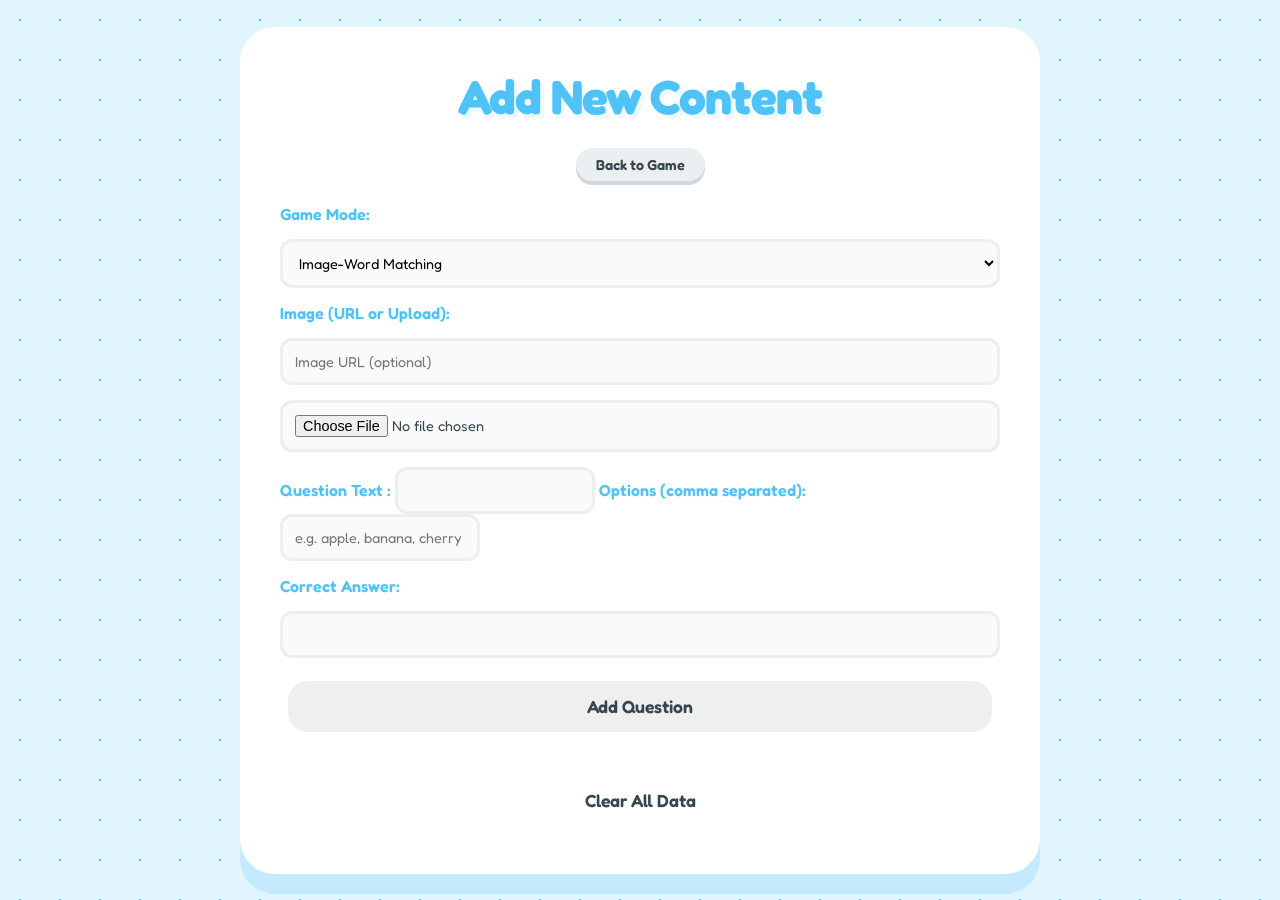
==== admin.html @ 3e1d964c "game done" ====
<!DOCTYPE html>
<html lang="en">
<head>
    <meta charset="UTF-8">
    <meta name="viewport" content="width=device-width, initial-scale=1.0">
    <title>Admin - Literacy Helper</title>
    <link rel="stylesheet" href="style.css">
    <link href="https://fonts.googleapis.com/css2?family=Fredoka:wght@400;500;600;700&display=swap" rel="stylesheet">
</head>
<body>
    <div id="game-container">
        <header>
            <h1>Add New Content</h1>
            <nav id="main-nav">
                <button onclick="window.location.href='index.html'">Back to Game</button>
            </nav>
        </header>

        <main>
            <form id="add-question-form" class="admin-form">
                <label for="mode">Game Mode:</label>
                <select id="mode" name="mode" required onchange="updateFormFields()">
                    <option value="image-match">Image-Word Matching</option>
                    <option value="complete-phrase">Complete the Phrase</option>
                    <option value="syllable-builder">Syllable Builder</option>
                    <option value="keyboard-typing">Keyboard Typing Helper</option>
                </select>

                <label for="image">Image (URL or Upload):</label>
                <input type="text" id="image-url" placeholder="Image URL (optional)">
                <input type="file" id="image-file" accept="image/*">

                <div id="dynamic-fields">
                    <!-- Fields will change based on mode -->
                </div>

                <label for="correct_answer">Correct Answer:</label>
                <input type="text" id="correct_answer" name="correct_answer" required>

                <button type="submit">Add Question</button>
                <button type="button" onclick="clearData()" style="background-color: var(--accent-color); margin-top: 20px;">Clear All Data</button>
            </form>
        </main>
    </div>

    <script>
        const modeSelect = document.getElementById('mode');
        const dynamicFields = document.getElementById('dynamic-fields');
        const form = document.getElementById('add-question-form');

        function updateFormFields() {
            const mode = modeSelect.value;
            dynamicFields.innerHTML = '';

            if (mode === 'image-match' || mode === 'complete-phrase') {
                dynamicFields.innerHTML = `
                    <label for="text">Question Text ${mode === 'complete-phrase' ? '(use ___ for blank)' : ''}:</label>
                    <input type="text" id="text" name="text" required>
                    <label for="options">Options (comma separated):</label>
                    <input type="text" id="options" name="options" placeholder="e.g. apple, banana, cherry" required>
                `;
            } else if (mode === 'syllable-builder') {
                dynamicFields.innerHTML = `
                    <label for="text">Target Word:</label>
                    <input type="text" id="text" name="text" required>
                    <label for="syllables">Syllables (comma separated, in correct order):</label>
                    <input type="text" id="syllables" name="syllables" placeholder="e.g. ba, na, na" required>
                `;
            } else if (mode === 'keyboard-typing') {
                dynamicFields.innerHTML = `
                    <label for="text">Target Word:</label>
                    <input type="text" id="text" name="text" required>
                `;
            }
        }

        async function fileToBase64(file) {
            return new Promise((resolve, reject) => {
                const reader = new FileReader();
                reader.onload = () => resolve(reader.result);
                reader.onerror = error => reject(error);
                reader.readAsDataURL(file);
            });
        }

        form.onsubmit = async (e) => {
            e.preventDefault();
            
            const mode = modeSelect.value;
            const correctAnswer = document.getElementById('correct_answer').value;
            let image = document.getElementById('image-url').value;
            const fileInput = document.getElementById('image-file');

            if (fileInput.files.length > 0) {
                image = await fileToBase64(fileInput.files[0]);
            }

            const newQuestion = {
                mode,
                image,
                correct_answer: correctAnswer
            };

            if (mode === 'image-match' || mode === 'complete-phrase') {
                newQuestion.text = document.getElementById('text').value;
                newQuestion.options = document.getElementById('options').value.split(',').map(s => s.trim());
            } else if (mode === 'syllable-builder') {
                newQuestion.text = document.getElementById('text').value;
                newQuestion.syllables = document.getElementById('syllables').value.split(',').map(s => s.trim());
            } else if (mode === 'keyboard-typing') {
                newQuestion.text = document.getElementById('text').value;
            }

            // Save to localStorage
            const storedQuestions = JSON.parse(localStorage.getItem('questions') || '[]');
            storedQuestions.push(newQuestion);
            localStorage.setItem('questions', JSON.stringify(storedQuestions));

            alert("Question added successfully!");
            form.reset();
            updateFormFields();
        };

        function clearData() {
            if (confirm("Are you sure you want to clear all data and reset to initial questions?")) {
                localStorage.removeItem('questions');
                alert("Data cleared. Refreshing...");
                window.location.reload();
            }
        }

        updateFormFields();
    </script>
</body>
</html>
---- style.css ----
:root {
  --blue: #4FC3F7;
  --green: #81C784;
  --yellow: #FFF176;
  --orange: #FFB74D;
  --pink: #F06292;
  --white: #FFFFFF;
  --text-dark: #37474F;
  --bg-color: #E1F5FE;
  
  --font-family: 'Fredoka', sans-serif;
  --radius-lg: 35px;
  --radius-md: 20px;
  --radius-pill: 100px;
  --shadow-main: 0 10px 0 rgba(0,0,0,0.05);
  --btn-shadow: 0 8px 0 rgba(0,0,0,0.1);
}

* {
  box-sizing: border-box;
}

body {
  font-family: var(--font-family);
  background-color: var(--bg-color);
  background-image: radial-gradient(var(--blue) 1px, transparent 1px);
  background-size: 40px 40px;
  color: var(--text-dark);
  margin: 0;
  padding: 0;
  display: flex;
  justify-content: center;
  align-items: center;
  height: 100vh;
  width: 100vw;
  overflow: hidden;
}

#game-container {
  background-color: var(--white);
  padding: 30px;
  border-radius: var(--radius-lg);
  box-shadow: 0 20px 0 rgba(79, 195, 247, 0.2);
  width: 90%;
  max-width: 800px;
  max-height: 95vh;
  text-align: center;
  position: relative;
  border: 10px solid var(--white);
  display: flex;
  flex-direction: column;
  overflow-y: auto;
}

h1 {
  font-size: 3em;
  margin: 0 0 15px 0;
  color: var(--blue);
  text-shadow: 4px 4px 0px rgba(79, 195, 247, 0.1);
  letter-spacing: -1px;
}

button {
  font-family: var(--font-family);
  font-size: 1.1em;
  font-weight: 600;
  padding: 15px 30px;
  margin: 8px;
  border: none;
  border-radius: var(--radius-md);
  cursor: pointer;
  transition: all 0.2s cubic-bezier(0.175, 0.885, 0.32, 1.275);
  position: relative;
  color: var(--text-dark);
}

button:hover {
  transform: translateY(-5px) scale(1.05);
}

button:active {
  transform: translateY(2px);
}

.mode-buttons button:nth-child(1) { background-color: var(--yellow); box-shadow: 0 6px 0 #FBC02D; }
.mode-buttons button:nth-child(2) { background-color: var(--green); box-shadow: 0 6px 0 #66BB6A; color: white; }
.mode-buttons button:nth-child(3) { background-color: var(--pink); box-shadow: 0 6px 0 #E91E63; color: white; }
.mode-buttons button:nth-child(4) { background-color: var(--blue); box-shadow: 0 6px 0 #03A9F4; color: white; }

#main-nav { margin-bottom: 15px; }
#main-nav button { padding: 8px 20px; font-size: 0.9em; background-color: #ECEFF1; box-shadow: 0 4px 0 #CFD8DC; }

#game-image {
  max-width: 250px;
  max-height: 180px;
  width: auto;
  height: auto;
  border-radius: var(--radius-md);
  margin: 0 auto 15px auto;
  border: 8px solid #F5F5F5;
  background-color: white;
  box-shadow: 0 8px 0 rgba(0,0,0,0.05);
}

#question-text {
  font-size: 1.8em;
  font-weight: 700;
  margin-bottom: 20px;
  color: var(--text-dark);
}

.option-btn { background-color: #F8F9FA; box-shadow: 0 6px 0 #E9ECEF; min-width: 130px; }
.correct { background-color: var(--green) !important; color: white !important; box-shadow: 0 6px 0 #388E3C !important; }
.wrong { background-color: var(--pink) !important; color: white !important; box-shadow: 0 6px 0 #C2185B !important; }

.status-bar {
  display: flex;
  justify-content: space-between;
  align-items: center;
  margin-bottom: 20px;
  padding: 8px 20px;
  background-color: #F1F8E9;
  border-radius: var(--radius-pill);
}

#score { font-size: 1.5em; font-weight: 700; color: var(--green); }
#tts-btn { background-color: var(--orange); color: white; box-shadow: 0 5px 0 #F57C00; font-size: 1em; }

#keyboard {
  background-color: #FAFAFA;
  padding: 15px;
  border-radius: var(--radius-lg);
  display: flex;
  flex-direction: column;
  gap: 8px;
  margin-top: 15px;
  box-shadow: inset 0 5px 15px rgba(0,0,0,0.05);
}
.keyboard-row { display: flex; justify-content: center; gap: 6px; }
.key { width: 45px; height: 55px; font-size: 1.2em; border-radius: 10px; background-color: white; box-shadow: 0 5px 0 #EEEEEE; display: flex; justify-content: center; align-items: center; padding: 0; }
.key.highlight { background-color: var(--yellow); box-shadow: 0 5px 0 #FBC02D; }

#current-build { font-size: 2em; margin-bottom: 20px; padding: 15px; background-color: #FFFDE7; border-radius: var(--radius-md); border: 4px dashed var(--orange); color: var(--pink); min-height: 60px; }
.syllable-btn { background-color: white; box-shadow: 0 6px 0 #F5F5F5; color: var(--blue); }

.controls { margin-top: 20px; display: flex; justify-content: center; gap: 15px; }
#retry-btn { background-color: #E0E0E0; box-shadow: 0 6px 0 #BDBDBD; }
#next-btn { background-color: var(--blue); color: white; box-shadow: 0 6px 0 #0288D1; font-size: 1.3em; }

.admin-form { text-align: left; display: flex; flex-direction: column; gap: 15px; }
.admin-form label { font-weight: 600; color: var(--blue); font-size: 1em; }
.admin-form input, .admin-form select { font-family: var(--font-family); padding: 12px; border: 3px solid #ECEFF1; border-radius: 12px; font-size: 0.9em; background-color: #FAFAFA; }
.admin-form input:focus { outline: none; border-color: var(--blue); }

#feedback { font-size: 1.8em; font-weight: 700; margin: 15px 0; padding: 10px; border-radius: var(--radius-md); animation: pop 0.4s cubic-bezier(0.175, 0.885, 0.32, 1.275); }
@keyframes pop { 0% { transform: scale(0.5); opacity: 0; } 100% { transform: scale(1); opacity: 1; } }

#typing-display { font-size: 2.5em; font-weight: 700; color: var(--pink); letter-spacing: 6px; margin-bottom: 15px; min-height: 1.1em; }

.screen { transition: opacity 0.5s; }
.hidden { display: none !important; }

/* Scrollbar styling */
#game-container::-webkit-scrollbar { width: 8px; }
#game-container::-webkit-scrollbar-track { background: #f1f1f1; border-radius: 10px; }
#game-container::-webkit-scrollbar-thumb { background: var(--blue); border-radius: 10px; }
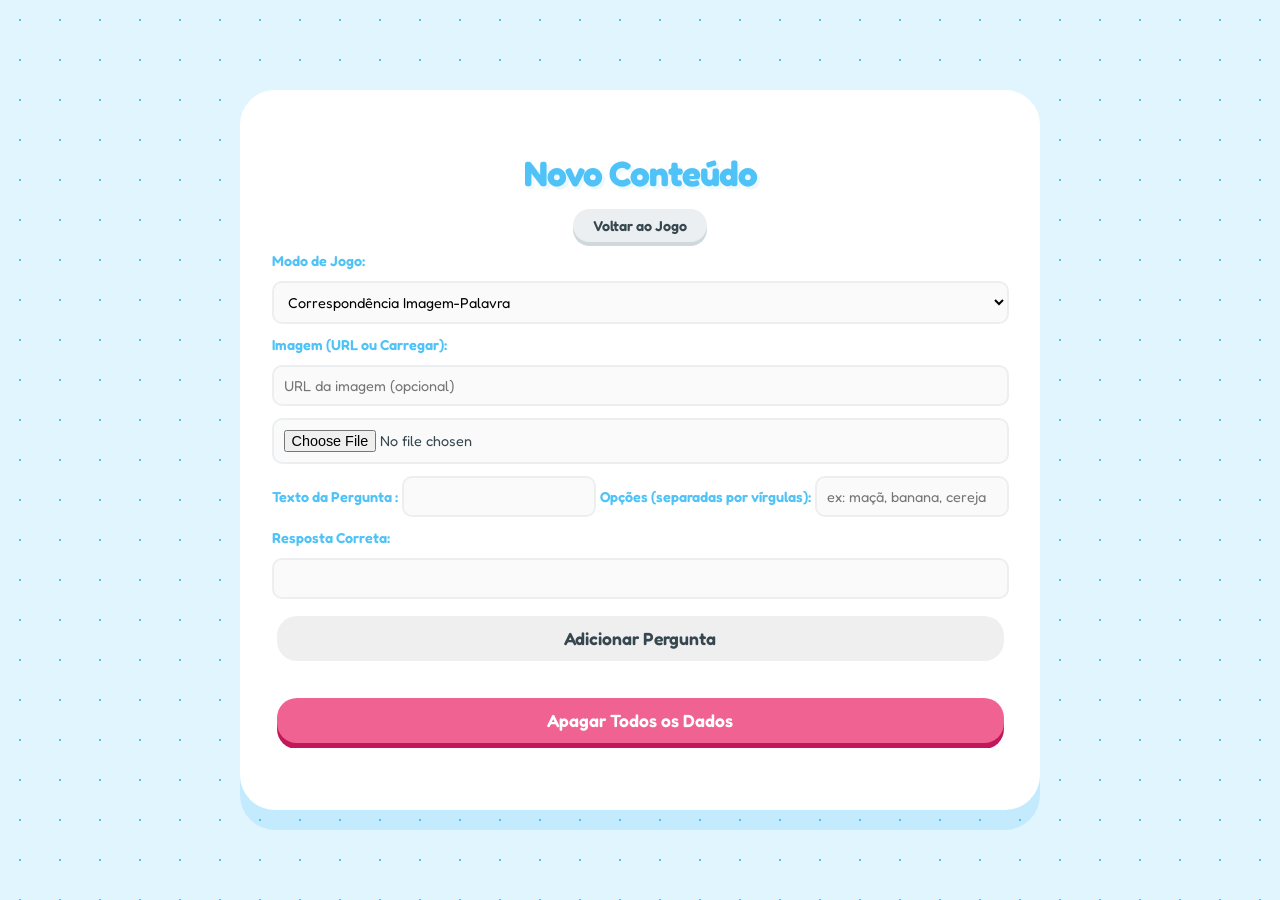
==== commit 69627a5e: "translated to pt_PT" ====
--- a/admin.html
+++ b/admin.html
@@ -1,44 +1,44 @@
 <!DOCTYPE html>
-<html lang="en">
+<html lang="pt-PT">
 <head>
     <meta charset="UTF-8">
     <meta name="viewport" content="width=device-width, initial-scale=1.0">
-    <title>Admin - Literacy Helper</title>
+    <title>Admin - Ajudante de Alfabetização</title>
     <link rel="stylesheet" href="style.css">
     <link href="https://fonts.googleapis.com/css2?family=Fredoka:wght@400;500;600;700&display=swap" rel="stylesheet">
 </head>
 <body>
     <div id="game-container">
         <header>
-            <h1>Add New Content</h1>
+            <h1>Novo Conteúdo</h1>
             <nav id="main-nav">
-                <button onclick="window.location.href='index.html'">Back to Game</button>
+                <button onclick="window.location.href='index.html'">Voltar ao Jogo</button>
             </nav>
         </header>
 
         <main>
             <form id="add-question-form" class="admin-form">
-                <label for="mode">Game Mode:</label>
+                <label for="mode">Modo de Jogo:</label>
                 <select id="mode" name="mode" required onchange="updateFormFields()">
-                    <option value="image-match">Image-Word Matching</option>
-                    <option value="complete-phrase">Complete the Phrase</option>
-                    <option value="syllable-builder">Syllable Builder</option>
-                    <option value="keyboard-typing">Keyboard Typing Helper</option>
+                    <option value="image-match">Correspondência Imagem-Palavra</option>
+                    <option value="complete-phrase">Completar a Frase</option>
+                    <option value="syllable-builder">Construtor de Sílabas</option>
+                    <option value="keyboard-typing">Ajudante de Escrita</option>
                 </select>
 
-                <label for="image">Image (URL or Upload):</label>
-                <input type="text" id="image-url" placeholder="Image URL (optional)">
+                <label for="image">Imagem (URL ou Carregar):</label>
+                <input type="text" id="image-url" placeholder="URL da imagem (opcional)">
                 <input type="file" id="image-file" accept="image/*">
 
                 <div id="dynamic-fields">
                     <!-- Fields will change based on mode -->
                 </div>
 
-                <label for="correct_answer">Correct Answer:</label>
+                <label for="correct_answer">Resposta Correta:</label>
                 <input type="text" id="correct_answer" name="correct_answer" required>
 
-                <button type="submit">Add Question</button>
-                <button type="button" onclick="clearData()" style="background-color: var(--accent-color); margin-top: 20px;">Clear All Data</button>
+                <button type="submit">Adicionar Pergunta</button>
+                <button type="button" onclick="clearData()" style="background-color: var(--pink); color: white; margin-top: 20px; box-shadow: 0 6px 0 #C2185B;">Apagar Todos os Dados</button>
             </form>
         </main>
     </div>
@@ -54,21 +54,21 @@
 
             if (mode === 'image-match' || mode === 'complete-phrase') {
                 dynamicFields.innerHTML = `
-                    <label for="text">Question Text ${mode === 'complete-phrase' ? '(use ___ for blank)' : ''}:</label>
+                    <label for="text">Texto da Pergunta ${mode === 'complete-phrase' ? '(usa ___ para o espaço em branco)' : ''}:</label>
                     <input type="text" id="text" name="text" required>
-                    <label for="options">Options (comma separated):</label>
-                    <input type="text" id="options" name="options" placeholder="e.g. apple, banana, cherry" required>
+                    <label for="options">Opções (separadas por vírgulas):</label>
+                    <input type="text" id="options" name="options" placeholder="ex: maçã, banana, cereja" required>
                 `;
             } else if (mode === 'syllable-builder') {
                 dynamicFields.innerHTML = `
-                    <label for="text">Target Word:</label>
+                    <label for="text">Palavra-alvo:</label>
                     <input type="text" id="text" name="text" required>
-                    <label for="syllables">Syllables (comma separated, in correct order):</label>
-                    <input type="text" id="syllables" name="syllables" placeholder="e.g. ba, na, na" required>
+                    <label for="syllables">Sílabas (separadas por vírgulas, na ordem correta):</label>
+                    <input type="text" id="syllables" name="syllables" placeholder="ex: ba, na, na" required>
                 `;
             } else if (mode === 'keyboard-typing') {
                 dynamicFields.innerHTML = `
-                    <label for="text">Target Word:</label>
+                    <label for="text">Palavra-alvo:</label>
                     <input type="text" id="text" name="text" required>
                 `;
             }
@@ -111,20 +111,19 @@
                 newQuestion.text = document.getElementById('text').value;
             }
 
-            // Save to localStorage
             const storedQuestions = JSON.parse(localStorage.getItem('questions') || '[]');
             storedQuestions.push(newQuestion);
             localStorage.setItem('questions', JSON.stringify(storedQuestions));
 
-            alert("Question added successfully!");
+            alert("Pergunta adicionada com sucesso!");
             form.reset();
             updateFormFields();
         };
 
         function clearData() {
-            if (confirm("Are you sure you want to clear all data and reset to initial questions?")) {
+            if (confirm("Tens a certeza que queres apagar todos os dados e repor as perguntas iniciais?")) {
                 localStorage.removeItem('questions');
-                alert("Data cleared. Refreshing...");
+                alert("Dados apagados. A recarregar...");
                 window.location.reload();
             }
         }
--- a/style.css
+++ b/style.css
@@ -38,25 +38,37 @@
 
 #game-container {
   background-color: var(--white);
-  padding: 30px;
+  padding: 20px;
   border-radius: var(--radius-lg);
   box-shadow: 0 20px 0 rgba(79, 195, 247, 0.2);
-  width: 90%;
+  width: 95%;
   max-width: 800px;
-  max-height: 95vh;
+  min-height: 80vh;
+  max-height: 98vh;
   text-align: center;
   position: relative;
-  border: 10px solid var(--white);
+  border: 8px solid var(--white);
   display: flex;
   flex-direction: column;
+  justify-content: center;
+  align-items: center;
   overflow-y: auto;
 }
 
+.screen {
+  width: 100%;
+  flex-grow: 1;
+  display: flex;
+  flex-direction: column;
+  justify-content: space-between;
+  align-items: center;
+}
+
 h1 {
-  font-size: 3em;
-  margin: 0 0 15px 0;
+  font-size: 2.2em;
+  margin: 0 0 10px 0;
   color: var(--blue);
-  text-shadow: 4px 4px 0px rgba(79, 195, 247, 0.1);
+  text-shadow: 3px 3px 0px rgba(79, 195, 247, 0.1);
   letter-spacing: -1px;
 }
 
@@ -64,8 +76,8 @@
   font-family: var(--font-family);
   font-size: 1.1em;
   font-weight: 600;
-  padding: 15px 30px;
-  margin: 8px;
+  padding: 12px 25px;
+  margin: 5px;
   border: none;
   border-radius: var(--radius-md);
   cursor: pointer;
@@ -74,93 +86,105 @@
   color: var(--text-dark);
 }
 
-button:hover {
-  transform: translateY(-5px) scale(1.05);
-}
-
-button:active {
-  transform: translateY(2px);
-}
+button:hover { transform: translateY(-3px) scale(1.02); }
+button:active { transform: translateY(1px); }
 
 .mode-buttons button:nth-child(1) { background-color: var(--yellow); box-shadow: 0 6px 0 #FBC02D; }
 .mode-buttons button:nth-child(2) { background-color: var(--green); box-shadow: 0 6px 0 #66BB6A; color: white; }
 .mode-buttons button:nth-child(3) { background-color: var(--pink); box-shadow: 0 6px 0 #E91E63; color: white; }
 .mode-buttons button:nth-child(4) { background-color: var(--blue); box-shadow: 0 6px 0 #03A9F4; color: white; }
 
-#main-nav { margin-bottom: 15px; }
+#main-nav { margin-bottom: 5px; }
 #main-nav button { padding: 8px 20px; font-size: 0.9em; background-color: #ECEFF1; box-shadow: 0 4px 0 #CFD8DC; }
 
+#question-area {
+  flex-grow: 1;
+  display: flex;
+  flex-direction: column;
+  justify-content: center;
+  align-items: center;
+  width: 100%;
+}
+
 #game-image {
-  max-width: 250px;
-  max-height: 180px;
+  max-width: 200px;
+  max-height: 150px;
   width: auto;
   height: auto;
+  object-fit: contain;
   border-radius: var(--radius-md);
-  margin: 0 auto 15px auto;
-  border: 8px solid #F5F5F5;
+  margin-bottom: 10px;
+  border: 6px solid #F5F5F5;
   background-color: white;
-  box-shadow: 0 8px 0 rgba(0,0,0,0.05);
+  box-shadow: 0 6px 0 rgba(0,0,0,0.05);
+  flex-shrink: 1;
 }
 
 #question-text {
-  font-size: 1.8em;
+  font-size: 1.6em;
   font-weight: 700;
-  margin-bottom: 20px;
+  margin-bottom: 10px;
   color: var(--text-dark);
 }
 
-.option-btn { background-color: #F8F9FA; box-shadow: 0 6px 0 #E9ECEF; min-width: 130px; }
+.option-btn { background-color: #F8F9FA; box-shadow: 0 6px 0 #E9ECEF; min-width: 120px; }
 .correct { background-color: var(--green) !important; color: white !important; box-shadow: 0 6px 0 #388E3C !important; }
 .wrong { background-color: var(--pink) !important; color: white !important; box-shadow: 0 6px 0 #C2185B !important; }
 
 .status-bar {
+  width: 100%;
   display: flex;
   justify-content: space-between;
   align-items: center;
-  margin-bottom: 20px;
+  margin-bottom: 10px;
   padding: 8px 20px;
   background-color: #F1F8E9;
   border-radius: var(--radius-pill);
 }
 
-#score { font-size: 1.5em; font-weight: 700; color: var(--green); }
-#tts-btn { background-color: var(--orange); color: white; box-shadow: 0 5px 0 #F57C00; font-size: 1em; }
+#score { font-size: 1.4em; font-weight: 700; color: var(--green); }
+#tts-btn { background-color: var(--orange); color: white; box-shadow: 0 4px 0 #F57C00; font-size: 0.9em; }
 
 #keyboard {
   background-color: #FAFAFA;
-  padding: 15px;
-  border-radius: var(--radius-lg);
+  padding: 10px;
+  border-radius: var(--radius-md);
   display: flex;
   flex-direction: column;
-  gap: 8px;
-  margin-top: 15px;
+  gap: 5px;
+  width: 100%;
   box-shadow: inset 0 5px 15px rgba(0,0,0,0.05);
 }
-.keyboard-row { display: flex; justify-content: center; gap: 6px; }
-.key { width: 45px; height: 55px; font-size: 1.2em; border-radius: 10px; background-color: white; box-shadow: 0 5px 0 #EEEEEE; display: flex; justify-content: center; align-items: center; padding: 0; }
-.key.highlight { background-color: var(--yellow); box-shadow: 0 5px 0 #FBC02D; }
+.keyboard-row { display: flex; justify-content: center; gap: 5px; }
+.key { width: 40px; height: 45px; font-size: 1.1em; border-radius: 8px; background-color: white; box-shadow: 0 4px 0 #EEEEEE; display: flex; justify-content: center; align-items: center; padding: 0; }
+.key.highlight { background-color: var(--yellow); box-shadow: 0 4px 0 #FBC02D; }
 
-#current-build { font-size: 2em; margin-bottom: 20px; padding: 15px; background-color: #FFFDE7; border-radius: var(--radius-md); border: 4px dashed var(--orange); color: var(--pink); min-height: 60px; }
+#current-build { font-size: 1.8em; margin-bottom: 15px; padding: 10px; background-color: #FFFDE7; border-radius: var(--radius-md); border: 3px dashed var(--orange); color: var(--pink); min-height: 50px; }
 .syllable-btn { background-color: white; box-shadow: 0 6px 0 #F5F5F5; color: var(--blue); }
 
-.controls { margin-top: 20px; display: flex; justify-content: center; gap: 15px; }
-#retry-btn { background-color: #E0E0E0; box-shadow: 0 6px 0 #BDBDBD; }
+.controls { width: 100%; margin-top: 10px; display: flex; justify-content: center; gap: 15px; padding-bottom: 5px; }
+#retry-btn { background-color: #E0E0E0; box-shadow: 0 5px 0 #BDBDBD; }
 #next-btn { background-color: var(--blue); color: white; box-shadow: 0 6px 0 #0288D1; font-size: 1.3em; }
 
-.admin-form { text-align: left; display: flex; flex-direction: column; gap: 15px; }
-.admin-form label { font-weight: 600; color: var(--blue); font-size: 1em; }
-.admin-form input, .admin-form select { font-family: var(--font-family); padding: 12px; border: 3px solid #ECEFF1; border-radius: 12px; font-size: 0.9em; background-color: #FAFAFA; }
-.admin-form input:focus { outline: none; border-color: var(--blue); }
+.admin-form { text-align: left; display: flex; flex-direction: column; gap: 12px; overflow-y: auto; width: 100%; }
+.admin-form label { font-weight: 600; color: var(--blue); font-size: 0.9em; }
+.admin-form input, .admin-form select { font-family: var(--font-family); padding: 10px; border: 2px solid #ECEFF1; border-radius: 10px; font-size: 0.9em; background-color: #FAFAFA; }
 
-#feedback { font-size: 1.8em; font-weight: 700; margin: 15px 0; padding: 10px; border-radius: var(--radius-md); animation: pop 0.4s cubic-bezier(0.175, 0.885, 0.32, 1.275); }
+#feedback { font-size: 1.6em; font-weight: 700; margin: 10px 0; padding: 8px; border-radius: var(--radius-md); animation: pop 0.4s cubic-bezier(0.175, 0.885, 0.32, 1.275); }
 @keyframes pop { 0% { transform: scale(0.5); opacity: 0; } 100% { transform: scale(1); opacity: 1; } }
 
-#typing-display { font-size: 2.5em; font-weight: 700; color: var(--pink); letter-spacing: 6px; margin-bottom: 15px; min-height: 1.1em; }
+#typing-display { font-size: 2em; font-weight: 700; color: var(--pink); letter-spacing: 6px; margin-bottom: 5px; min-height: 1.1em; }
 
-.screen { transition: opacity 0.5s; }
+.menu-content { flex-grow: 1; display: flex; flex-direction: column; justify-content: center; align-items: center; }
+.menu-content p { font-size: 1.6em; font-weight: 600; margin-bottom: 25px; color: var(--text-dark); }
+
+#start-game-btn { background-color: var(--pink); color: white; box-shadow: 0 10px 0 #C2185B; font-size: 2em !important; animation: pulse 2s infinite; }
+#start-game-btn:hover { background-color: #F48FB1; box-shadow: 0 12px 0 #C2185B; }
+@keyframes pulse { 0% { transform: scale(1); } 50% { transform: scale(1.05); } 100% { transform: scale(1); } }
+
 .hidden { display: none !important; }
 
 /* Scrollbar styling */
-#game-container::-webkit-scrollbar { width: 8px; }
+#game-container::-webkit-scrollbar { width: 6px; }
 #game-container::-webkit-scrollbar-track { background: #f1f1f1; border-radius: 10px; }
 #game-container::-webkit-scrollbar-thumb { background: var(--blue); border-radius: 10px; }
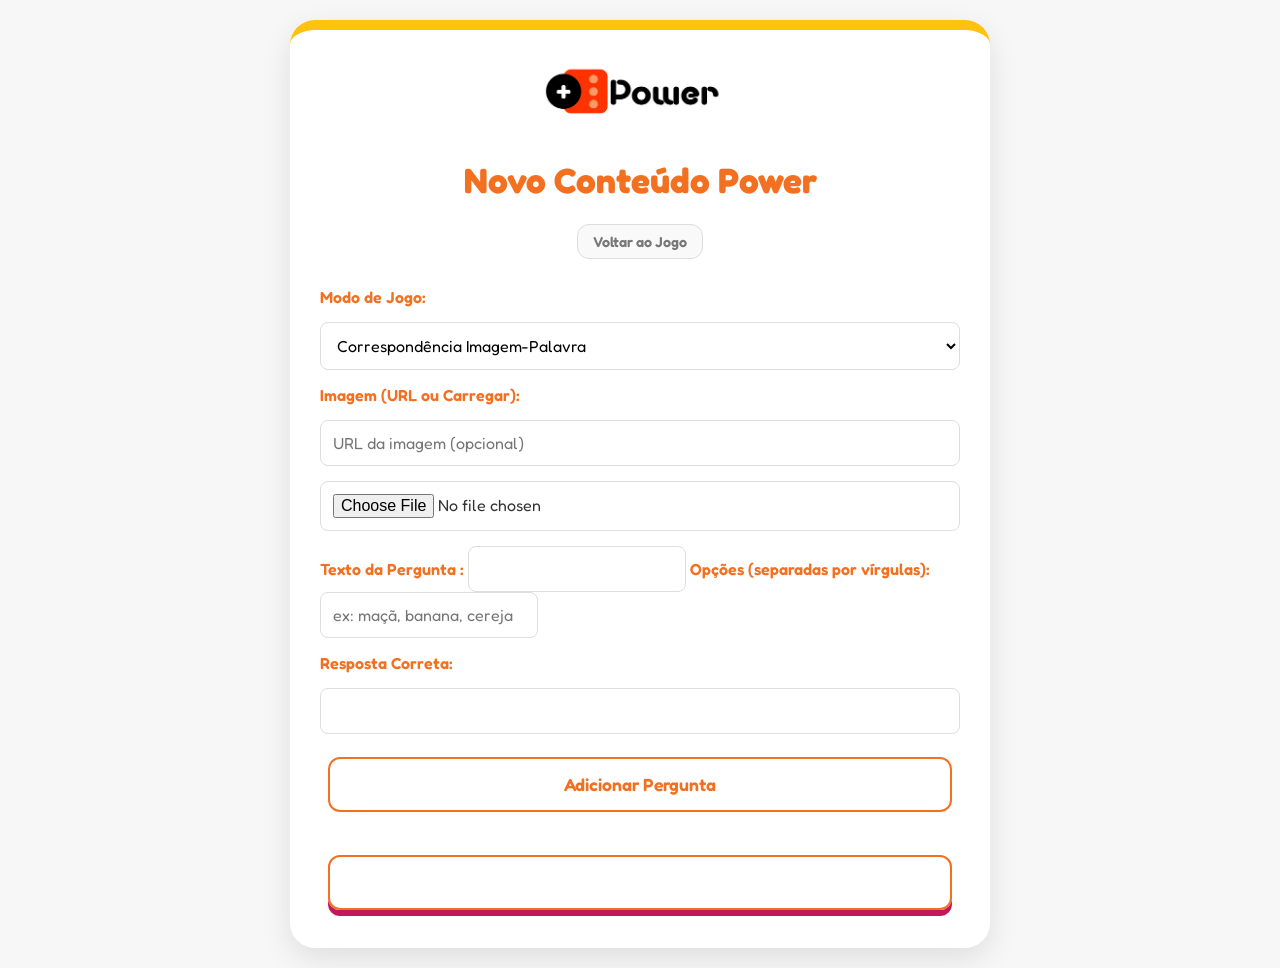
==== commit 08f1db28: "updated style" ====
--- a/admin.html
+++ b/admin.html
@@ -9,8 +9,11 @@
 </head>
 <body>
     <div id="game-container">
+        <div class="logo-container">
+            <img src="power_logo.avif" alt="Mais Power">
+        </div>
         <header>
-            <h1>Novo Conteúdo</h1>
+            <h1>Novo Conteúdo Power</h1>
             <nav id="main-nav">
                 <button onclick="window.location.href='index.html'">Voltar ao Jogo</button>
             </nav>
--- a/style.css
+++ b/style.css
@@ -1,19 +1,16 @@
 :root {
-  --blue: #4FC3F7;
-  --green: #81C784;
-  --yellow: #FFF176;
-  --orange: #FFB74D;
-  --pink: #F06292;
-  --white: #FFFFFF;
-  --text-dark: #37474F;
-  --bg-color: #E1F5FE;
+  --laranja: #F37021;
+  --amarelo: #FFC20E;
+  --cinza: #333333;
+  --branco: #FFFFFF;
+  --fundo: #f7f7f7;
   
   --font-family: 'Fredoka', sans-serif;
-  --radius-lg: 35px;
-  --radius-md: 20px;
-  --radius-pill: 100px;
-  --shadow-main: 0 10px 0 rgba(0,0,0,0.05);
-  --btn-shadow: 0 8px 0 rgba(0,0,0,0.1);
+  --radius-lg: 25px;
+  --radius-md: 12px;
+  --radius-pill: 50px;
+  --shadow-main: 0 10px 30px rgba(0,0,0,0.1);
+  --btn-shadow: 0 4px 0 rgba(0,0,0,0.1);
 }
 
 * {
@@ -22,37 +19,46 @@
 
 body {
   font-family: var(--font-family);
-  background-color: var(--bg-color);
-  background-image: radial-gradient(var(--blue) 1px, transparent 1px);
-  background-size: 40px 40px;
-  color: var(--text-dark);
+  background-color: var(--fundo);
+  color: var(--cinza);
   margin: 0;
   padding: 0;
   display: flex;
   justify-content: center;
   align-items: center;
-  height: 100vh;
+  min-height: 100vh;
   width: 100vw;
-  overflow: hidden;
+  overflow-x: hidden;
 }
 
 #game-container {
-  background-color: var(--white);
-  padding: 20px;
+  background-color: var(--branco);
+  padding: 30px;
   border-radius: var(--radius-lg);
-  box-shadow: 0 20px 0 rgba(79, 195, 247, 0.2);
+  box-shadow: var(--shadow-main);
   width: 95%;
-  max-width: 800px;
-  min-height: 80vh;
-  max-height: 98vh;
+  max-width: 700px;
+  min-height: 70vh;
   text-align: center;
   position: relative;
-  border: 8px solid var(--white);
-  display: flex;
-  flex-direction: column;
-  justify-content: center;
-  align-items: center;
-  overflow-y: auto;
+  border-top: 10px solid var(--amarelo);
+  display: flex;
+  flex-direction: column;
+  justify-content: flex-start;
+  align-items: center;
+  margin: 20px;
+}
+
+.logo-container {
+  width: 200px;
+  margin-bottom: 20px;
+  flex-shrink: 0;
+}
+
+.logo-container img {
+  width: 100%;
+  height: auto;
+  object-fit: contain;
 }
 
 .screen {
@@ -60,131 +66,197 @@
   flex-grow: 1;
   display: flex;
   flex-direction: column;
-  justify-content: space-between;
+  justify-content: flex-start;
   align-items: center;
 }
 
 h1 {
   font-size: 2.2em;
-  margin: 0 0 10px 0;
-  color: var(--blue);
-  text-shadow: 3px 3px 0px rgba(79, 195, 247, 0.1);
-  letter-spacing: -1px;
+  margin: 0 0 15px 0;
+  color: var(--laranja);
+  font-weight: 700;
 }
 
 button {
   font-family: var(--font-family);
   font-size: 1.1em;
   font-weight: 600;
-  padding: 12px 25px;
-  margin: 5px;
-  border: none;
+  padding: 15px 25px;
+  margin: 8px;
+  border: 2px solid var(--laranja);
   border-radius: var(--radius-md);
   cursor: pointer;
-  transition: all 0.2s cubic-bezier(0.175, 0.885, 0.32, 1.275);
-  position: relative;
-  color: var(--text-dark);
-}
-
-button:hover { transform: translateY(-3px) scale(1.02); }
-button:active { transform: translateY(1px); }
-
-.mode-buttons button:nth-child(1) { background-color: var(--yellow); box-shadow: 0 6px 0 #FBC02D; }
-.mode-buttons button:nth-child(2) { background-color: var(--green); box-shadow: 0 6px 0 #66BB6A; color: white; }
-.mode-buttons button:nth-child(3) { background-color: var(--pink); box-shadow: 0 6px 0 #E91E63; color: white; }
-.mode-buttons button:nth-child(4) { background-color: var(--blue); box-shadow: 0 6px 0 #03A9F4; color: white; }
-
-#main-nav { margin-bottom: 5px; }
-#main-nav button { padding: 8px 20px; font-size: 0.9em; background-color: #ECEFF1; box-shadow: 0 4px 0 #CFD8DC; }
+  transition: all 0.2s ease;
+  background-color: var(--branco);
+  color: var(--laranja);
+}
+
+button:hover:not(:disabled) {
+  background-color: var(--laranja);
+  color: var(--branco);
+}
+
+button:active { transform: translateY(2px); }
+
+#main-nav { margin-bottom: 20px; width: 100%; display: flex; justify-content: center; gap: 10px; }
+#main-nav button { 
+  padding: 8px 15px; 
+  font-size: 0.9em; 
+  border: 1px solid #ddd; 
+  color: #777; 
+  background-color: #f9f9f9; 
+}
+#main-nav button:hover { background-color: #eee; color: var(--cinza); border-color: #ccc; }
 
 #question-area {
   flex-grow: 1;
   display: flex;
   flex-direction: column;
-  justify-content: center;
+  justify-content: flex-start;
   align-items: center;
   width: 100%;
 }
 
 #game-image {
-  max-width: 200px;
-  max-height: 150px;
-  width: auto;
-  height: auto;
-  object-fit: contain;
+  width: 100%;
+  max-width: 400px;
+  height: 250px;
+  object-fit: cover;
   border-radius: var(--radius-md);
-  margin-bottom: 10px;
-  border: 6px solid #F5F5F5;
-  background-color: white;
-  box-shadow: 0 6px 0 rgba(0,0,0,0.05);
-  flex-shrink: 1;
+  margin-bottom: 20px;
+  border: 1px solid #ddd;
+  background-color: #eee;
 }
 
 #question-text {
   font-size: 1.6em;
   font-weight: 700;
-  margin-bottom: 10px;
-  color: var(--text-dark);
-}
-
-.option-btn { background-color: #F8F9FA; box-shadow: 0 6px 0 #E9ECEF; min-width: 120px; }
-.correct { background-color: var(--green) !important; color: white !important; box-shadow: 0 6px 0 #388E3C !important; }
-.wrong { background-color: var(--pink) !important; color: white !important; box-shadow: 0 6px 0 #C2185B !important; }
+  margin-bottom: 25px;
+  color: var(--cinza);
+}
+
+.option-btn { width: 100%; max-width: 400px; margin: 5px auto; }
+.correct { background-color: #27ae60 !important; color: white !important; border-color: #27ae60 !important; }
+.wrong { background-color: #e74c3c !important; color: white !important; border-color: #e74c3c !important; }
 
 .status-bar {
   width: 100%;
   display: flex;
   justify-content: space-between;
   align-items: center;
-  margin-bottom: 10px;
-  padding: 8px 20px;
-  background-color: #F1F8E9;
+  margin-bottom: 20px;
+  padding: 10px 0;
+  border-bottom: 2px solid #f0f0f0;
+}
+
+#score { font-size: 1.2em; font-weight: 700; color: var(--laranja); }
+#tts-btn { 
+  padding: 8px 15px; 
+  font-size: 0.9em; 
+  background-color: var(--amarelo); 
+  border-color: var(--amarelo); 
+  color: var(--cinza); 
+}
+#tts-btn:hover { background-color: #f0b70d; border-color: #f0b70d; }
+
+#keyboard {
+  background-color: #f9f9f9;
+  padding: 15px;
+  border-radius: var(--radius-md);
+  display: flex;
+  flex-direction: column;
+  gap: 8px;
+  width: 100%;
+  border: 1px solid #eee;
+}
+.keyboard-row { display: flex; justify-content: center; gap: 8px; }
+.key { 
+  width: 40px; 
+  height: 45px; 
+  font-size: 1.1em; 
+  border-radius: 8px; 
+  background-color: white; 
+  border: 1px solid #ddd;
+  display: flex; 
+  justify-content: center; 
+  align-items: center; 
+  padding: 0; 
+  margin: 0;
+  color: var(--cinza);
+}
+.key.highlight { background-color: var(--amarelo); border-color: #f0b70d; }
+
+#current-build { 
+  font-size: 1.8em; 
+  margin-bottom: 20px; 
+  padding: 15px; 
+  background-color: #fffef0; 
+  border-radius: var(--radius-md); 
+  border: 2px dashed var(--amarelo); 
+  color: var(--laranja); 
+  min-height: 60px;
+  width: 100%;
+}
+.syllable-btn { background-color: white; border: 2px solid var(--amarelo); color: var(--cinza); width: auto; min-width: 60px; }
+.syllable-btn:hover { background-color: var(--amarelo); }
+
+.controls { width: 100%; margin-top: 25px; display: flex; flex-direction: column; align-items: center; gap: 10px; }
+#retry-btn { background-color: #eee; border-color: #ddd; color: #777; width: 100%; max-width: 400px; }
+#next-btn { 
+  background-color: var(--cinza); 
+  color: white; 
+  border: none; 
+  border-radius: var(--radius-pill); 
+  width: 100%; 
+  max-width: 400px;
+  font-size: 1.2em;
+}
+#next-btn:hover { background-color: #444; }
+
+.admin-form { text-align: left; display: flex; flex-direction: column; gap: 15px; width: 100%; }
+.admin-form label { font-weight: 600; color: var(--laranja); font-size: 1em; }
+.admin-form input, .admin-form select { 
+  font-family: var(--font-family); 
+  padding: 12px; 
+  border: 1px solid #ddd; 
+  border-radius: 8px; 
+  font-size: 1em; 
+  background-color: #fff; 
+}
+
+#feedback { 
+  font-size: 1.4em; 
+  font-weight: 700; 
+  margin: 15px 0; 
+  height: 30px;
+}
+
+#typing-display { font-size: 2.2em; font-weight: 700; color: var(--laranja); letter-spacing: 6px; margin-bottom: 15px; min-height: 1.2em; }
+
+.menu-content { flex-grow: 1; display: flex; flex-direction: column; justify-content: center; align-items: center; }
+.menu-content p { font-size: 1.4em; font-weight: 600; margin-bottom: 30px; color: var(--cinza); }
+
+#start-game-btn { 
+  background-color: var(--laranja); 
+  color: white; 
+  border: none;
   border-radius: var(--radius-pill);
-}
-
-#score { font-size: 1.4em; font-weight: 700; color: var(--green); }
-#tts-btn { background-color: var(--orange); color: white; box-shadow: 0 4px 0 #F57C00; font-size: 0.9em; }
-
-#keyboard {
-  background-color: #FAFAFA;
-  padding: 10px;
-  border-radius: var(--radius-md);
-  display: flex;
-  flex-direction: column;
-  gap: 5px;
-  width: 100%;
-  box-shadow: inset 0 5px 15px rgba(0,0,0,0.05);
-}
-.keyboard-row { display: flex; justify-content: center; gap: 5px; }
-.key { width: 40px; height: 45px; font-size: 1.1em; border-radius: 8px; background-color: white; box-shadow: 0 4px 0 #EEEEEE; display: flex; justify-content: center; align-items: center; padding: 0; }
-.key.highlight { background-color: var(--yellow); box-shadow: 0 4px 0 #FBC02D; }
-
-#current-build { font-size: 1.8em; margin-bottom: 15px; padding: 10px; background-color: #FFFDE7; border-radius: var(--radius-md); border: 3px dashed var(--orange); color: var(--pink); min-height: 50px; }
-.syllable-btn { background-color: white; box-shadow: 0 6px 0 #F5F5F5; color: var(--blue); }
-
-.controls { width: 100%; margin-top: 10px; display: flex; justify-content: center; gap: 15px; padding-bottom: 5px; }
-#retry-btn { background-color: #E0E0E0; box-shadow: 0 5px 0 #BDBDBD; }
-#next-btn { background-color: var(--blue); color: white; box-shadow: 0 6px 0 #0288D1; font-size: 1.3em; }
-
-.admin-form { text-align: left; display: flex; flex-direction: column; gap: 12px; overflow-y: auto; width: 100%; }
-.admin-form label { font-weight: 600; color: var(--blue); font-size: 0.9em; }
-.admin-form input, .admin-form select { font-family: var(--font-family); padding: 10px; border: 2px solid #ECEFF1; border-radius: 10px; font-size: 0.9em; background-color: #FAFAFA; }
-
-#feedback { font-size: 1.6em; font-weight: 700; margin: 10px 0; padding: 8px; border-radius: var(--radius-md); animation: pop 0.4s cubic-bezier(0.175, 0.885, 0.32, 1.275); }
-@keyframes pop { 0% { transform: scale(0.5); opacity: 0; } 100% { transform: scale(1); opacity: 1; } }
-
-#typing-display { font-size: 2em; font-weight: 700; color: var(--pink); letter-spacing: 6px; margin-bottom: 5px; min-height: 1.1em; }
-
-.menu-content { flex-grow: 1; display: flex; flex-direction: column; justify-content: center; align-items: center; }
-.menu-content p { font-size: 1.6em; font-weight: 600; margin-bottom: 25px; color: var(--text-dark); }
-
-#start-game-btn { background-color: var(--pink); color: white; box-shadow: 0 10px 0 #C2185B; font-size: 2em !important; animation: pulse 2s infinite; }
-#start-game-btn:hover { background-color: #F48FB1; box-shadow: 0 12px 0 #C2185B; }
-@keyframes pulse { 0% { transform: scale(1); } 50% { transform: scale(1.05); } 100% { transform: scale(1); } }
+  font-size: 1.8em !important; 
+  padding: 20px 40px;
+  box-shadow: 0 4px 15px rgba(243, 112, 33, 0.3);
+}
+#start-game-btn:hover { background-color: #e66519; transform: scale(1.05); }
 
 .hidden { display: none !important; }
 
 /* Scrollbar styling */
 #game-container::-webkit-scrollbar { width: 6px; }
 #game-container::-webkit-scrollbar-track { background: #f1f1f1; border-radius: 10px; }
-#game-container::-webkit-scrollbar-thumb { background: var(--blue); border-radius: 10px; }
+#game-container::-webkit-scrollbar-thumb { background: var(--laranja); border-radius: 10px; }
+
+@media (max-width: 600px) {
+  #game-container { padding: 20px; }
+  .logo-container { width: 150px; }
+  h1 { font-size: 1.8em; }
+  #question-text { font-size: 1.3em; }
+}
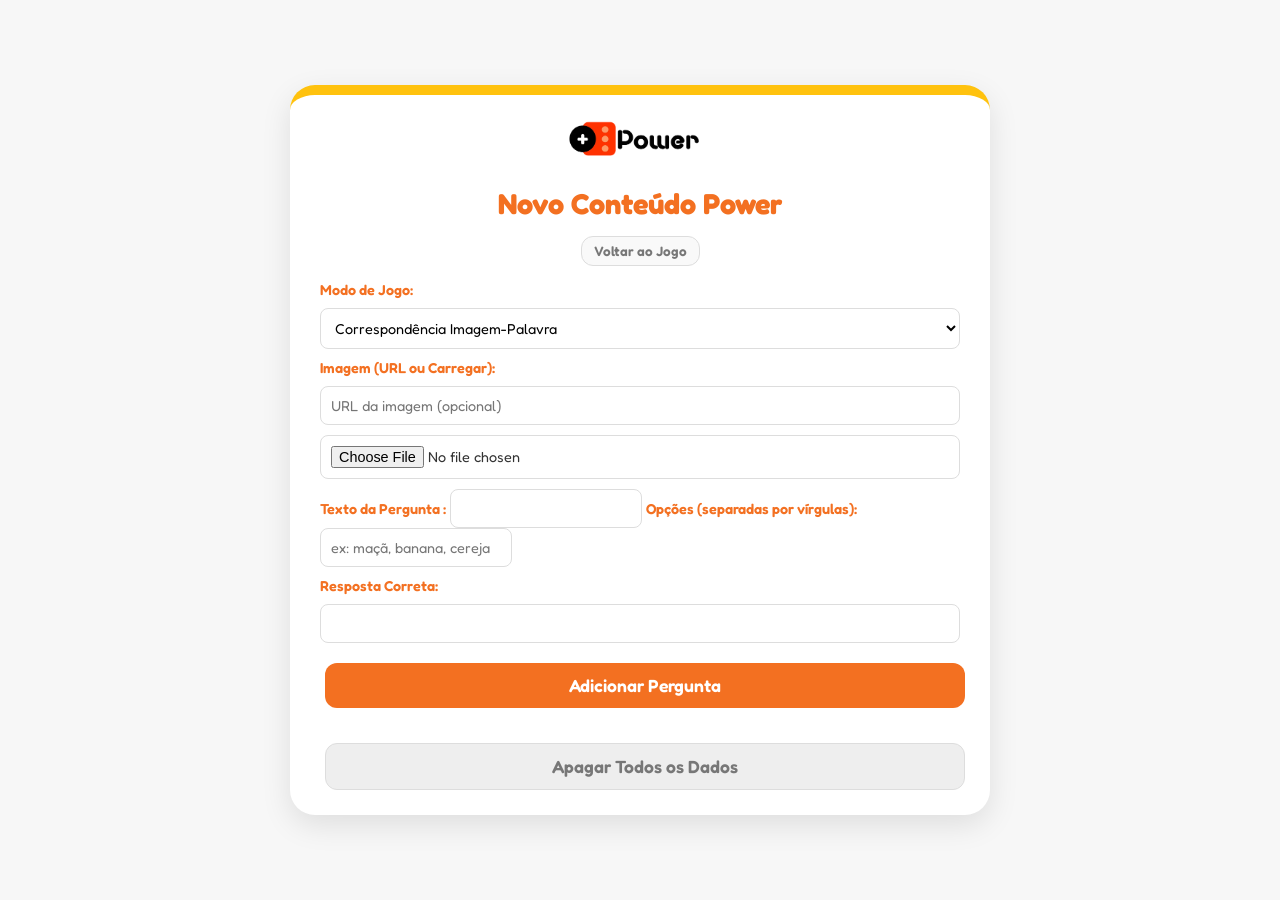
==== commit 0149dc2b: "change clear data text color" ====
--- a/admin.html
+++ b/admin.html
@@ -40,12 +40,13 @@
                 <label for="correct_answer">Resposta Correta:</label>
                 <input type="text" id="correct_answer" name="correct_answer" required>
 
-                <button type="submit">Adicionar Pergunta</button>
-                <button type="button" onclick="clearData()" style="background-color: var(--pink); color: white; margin-top: 20px; box-shadow: 0 6px 0 #C2185B;">Apagar Todos os Dados</button>
+                <button type="submit" style="background-color: var(--laranja); color: white; border: none; width: 100%; margin-top: 10px;">Adicionar Pergunta</button>
+                <button type="button" onclick="clearData()" style="background-color: #eee; color: #777; border: 1px solid #ddd; width: 100%; margin-top: 20px;">Apagar Todos os Dados</button>
             </form>
         </main>
     </div>
 
+    <script src="questions.js"></script>
     <script>
         const modeSelect = document.getElementById('mode');
         const dynamicFields = document.getElementById('dynamic-fields');
--- a/style.css
+++ b/style.css
@@ -33,12 +33,12 @@
 
 #game-container {
   background-color: var(--branco);
-  padding: 30px;
+  padding: 20px 30px;
   border-radius: var(--radius-lg);
   box-shadow: var(--shadow-main);
   width: 95%;
   max-width: 700px;
-  min-height: 70vh;
+  max-height: 95vh;
   text-align: center;
   position: relative;
   border-top: 10px solid var(--amarelo);
@@ -46,12 +46,13 @@
   flex-direction: column;
   justify-content: flex-start;
   align-items: center;
-  margin: 20px;
+  margin: 10px;
+  overflow: hidden;
 }
 
 .logo-container {
-  width: 200px;
-  margin-bottom: 20px;
+  width: 150px;
+  margin-bottom: 10px;
   flex-shrink: 0;
 }
 
@@ -68,11 +69,12 @@
   flex-direction: column;
   justify-content: flex-start;
   align-items: center;
+  overflow-y: auto;
 }
 
 h1 {
-  font-size: 2.2em;
-  margin: 0 0 15px 0;
+  font-size: 1.8em;
+  margin: 0 0 10px 0;
   color: var(--laranja);
   font-weight: 700;
 }
@@ -81,8 +83,8 @@
   font-family: var(--font-family);
   font-size: 1.1em;
   font-weight: 600;
-  padding: 15px 25px;
-  margin: 8px;
+  padding: 12px 20px;
+  margin: 5px;
   border: 2px solid var(--laranja);
   border-radius: var(--radius-md);
   cursor: pointer;
@@ -98,10 +100,10 @@
 
 button:active { transform: translateY(2px); }
 
-#main-nav { margin-bottom: 20px; width: 100%; display: flex; justify-content: center; gap: 10px; }
+#main-nav { margin-bottom: 10px; width: 100%; display: flex; justify-content: center; gap: 10px; flex-shrink: 0; }
 #main-nav button { 
-  padding: 8px 15px; 
-  font-size: 0.9em; 
+  padding: 6px 12px; 
+  font-size: 0.85em; 
   border: 1px solid #ddd; 
   color: #777; 
   background-color: #f9f9f9; 
@@ -119,23 +121,24 @@
 
 #game-image {
   width: 100%;
-  max-width: 400px;
-  height: 250px;
+  max-width: 320px;
+  height: 180px;
   object-fit: cover;
   border-radius: var(--radius-md);
-  margin-bottom: 20px;
+  margin-bottom: 10px;
   border: 1px solid #ddd;
   background-color: #eee;
+  flex-shrink: 0;
 }
 
 #question-text {
-  font-size: 1.6em;
+  font-size: 1.4em;
   font-weight: 700;
-  margin-bottom: 25px;
+  margin-bottom: 15px;
   color: var(--cinza);
 }
 
-.option-btn { width: 100%; max-width: 400px; margin: 5px auto; }
+.option-btn { width: 100%; max-width: 400px; margin: 4px auto; padding: 10px; }
 .correct { background-color: #27ae60 !important; color: white !important; border-color: #27ae60 !important; }
 .wrong { background-color: #e74c3c !important; color: white !important; border-color: #e74c3c !important; }
 
@@ -144,15 +147,16 @@
   display: flex;
   justify-content: space-between;
   align-items: center;
-  margin-bottom: 20px;
-  padding: 10px 0;
+  margin-bottom: 10px;
+  padding: 5px 0;
   border-bottom: 2px solid #f0f0f0;
-}
-
-#score { font-size: 1.2em; font-weight: 700; color: var(--laranja); }
+  flex-shrink: 0;
+}
+
+#score { font-size: 1.1em; font-weight: 700; color: var(--laranja); }
 #tts-btn { 
-  padding: 8px 15px; 
-  font-size: 0.9em; 
+  padding: 6px 12px; 
+  font-size: 0.85em; 
   background-color: var(--amarelo); 
   border-color: var(--amarelo); 
   color: var(--cinza); 
@@ -161,20 +165,20 @@
 
 #keyboard {
   background-color: #f9f9f9;
-  padding: 15px;
+  padding: 10px;
   border-radius: var(--radius-md);
   display: flex;
   flex-direction: column;
-  gap: 8px;
+  gap: 5px;
   width: 100%;
   border: 1px solid #eee;
 }
-.keyboard-row { display: flex; justify-content: center; gap: 8px; }
+.keyboard-row { display: flex; justify-content: center; gap: 5px; }
 .key { 
-  width: 40px; 
-  height: 45px; 
-  font-size: 1.1em; 
-  border-radius: 8px; 
+  width: 35px; 
+  height: 40px; 
+  font-size: 1em; 
+  border-radius: 6px; 
   background-color: white; 
   border: 1px solid #ddd;
   display: flex; 
@@ -187,21 +191,21 @@
 .key.highlight { background-color: var(--amarelo); border-color: #f0b70d; }
 
 #current-build { 
-  font-size: 1.8em; 
-  margin-bottom: 20px; 
-  padding: 15px; 
+  font-size: 1.6em; 
+  margin-bottom: 10px; 
+  padding: 10px; 
   background-color: #fffef0; 
   border-radius: var(--radius-md); 
   border: 2px dashed var(--amarelo); 
   color: var(--laranja); 
-  min-height: 60px;
-  width: 100%;
-}
-.syllable-btn { background-color: white; border: 2px solid var(--amarelo); color: var(--cinza); width: auto; min-width: 60px; }
+  min-height: 50px;
+  width: 100%;
+}
+.syllable-btn { background-color: white; border: 2px solid var(--amarelo); color: var(--cinza); width: auto; min-width: 50px; padding: 10px; }
 .syllable-btn:hover { background-color: var(--amarelo); }
 
-.controls { width: 100%; margin-top: 25px; display: flex; flex-direction: column; align-items: center; gap: 10px; }
-#retry-btn { background-color: #eee; border-color: #ddd; color: #777; width: 100%; max-width: 400px; }
+.controls { width: 100%; margin-top: 10px; display: flex; flex-direction: column; align-items: center; gap: 5px; flex-shrink: 0; }
+#retry-btn { background-color: #eee; border-color: #ddd; color: #777; width: 100%; max-width: 400px; padding: 8px; }
 #next-btn { 
   background-color: var(--cinza); 
   color: white; 
@@ -209,40 +213,41 @@
   border-radius: var(--radius-pill); 
   width: 100%; 
   max-width: 400px;
-  font-size: 1.2em;
+  font-size: 1.1em;
+  padding: 12px;
 }
 #next-btn:hover { background-color: #444; }
 
-.admin-form { text-align: left; display: flex; flex-direction: column; gap: 15px; width: 100%; }
-.admin-form label { font-weight: 600; color: var(--laranja); font-size: 1em; }
+.admin-form { text-align: left; display: flex; flex-direction: column; gap: 10px; width: 100%; }
+.admin-form label { font-weight: 600; color: var(--laranja); font-size: 0.9em; }
 .admin-form input, .admin-form select { 
   font-family: var(--font-family); 
-  padding: 12px; 
+  padding: 10px; 
   border: 1px solid #ddd; 
   border-radius: 8px; 
-  font-size: 1em; 
+  font-size: 0.9em; 
   background-color: #fff; 
 }
 
 #feedback { 
-  font-size: 1.4em; 
+  font-size: 1.2em; 
   font-weight: 700; 
-  margin: 15px 0; 
-  height: 30px;
-}
-
-#typing-display { font-size: 2.2em; font-weight: 700; color: var(--laranja); letter-spacing: 6px; margin-bottom: 15px; min-height: 1.2em; }
+  margin: 10px 0; 
+  height: 25px;
+}
+
+#typing-display { font-size: 1.8em; font-weight: 700; color: var(--laranja); letter-spacing: 6px; margin-bottom: 10px; min-height: 1.1em; }
 
 .menu-content { flex-grow: 1; display: flex; flex-direction: column; justify-content: center; align-items: center; }
-.menu-content p { font-size: 1.4em; font-weight: 600; margin-bottom: 30px; color: var(--cinza); }
+.menu-content p { font-size: 1.2em; font-weight: 600; margin-bottom: 20px; color: var(--cinza); }
 
 #start-game-btn { 
   background-color: var(--laranja); 
   color: white; 
   border: none;
   border-radius: var(--radius-pill);
-  font-size: 1.8em !important; 
-  padding: 20px 40px;
+  font-size: 1.5em !important; 
+  padding: 15px 30px;
   box-shadow: 0 4px 15px rgba(243, 112, 33, 0.3);
 }
 #start-game-btn:hover { background-color: #e66519; transform: scale(1.05); }
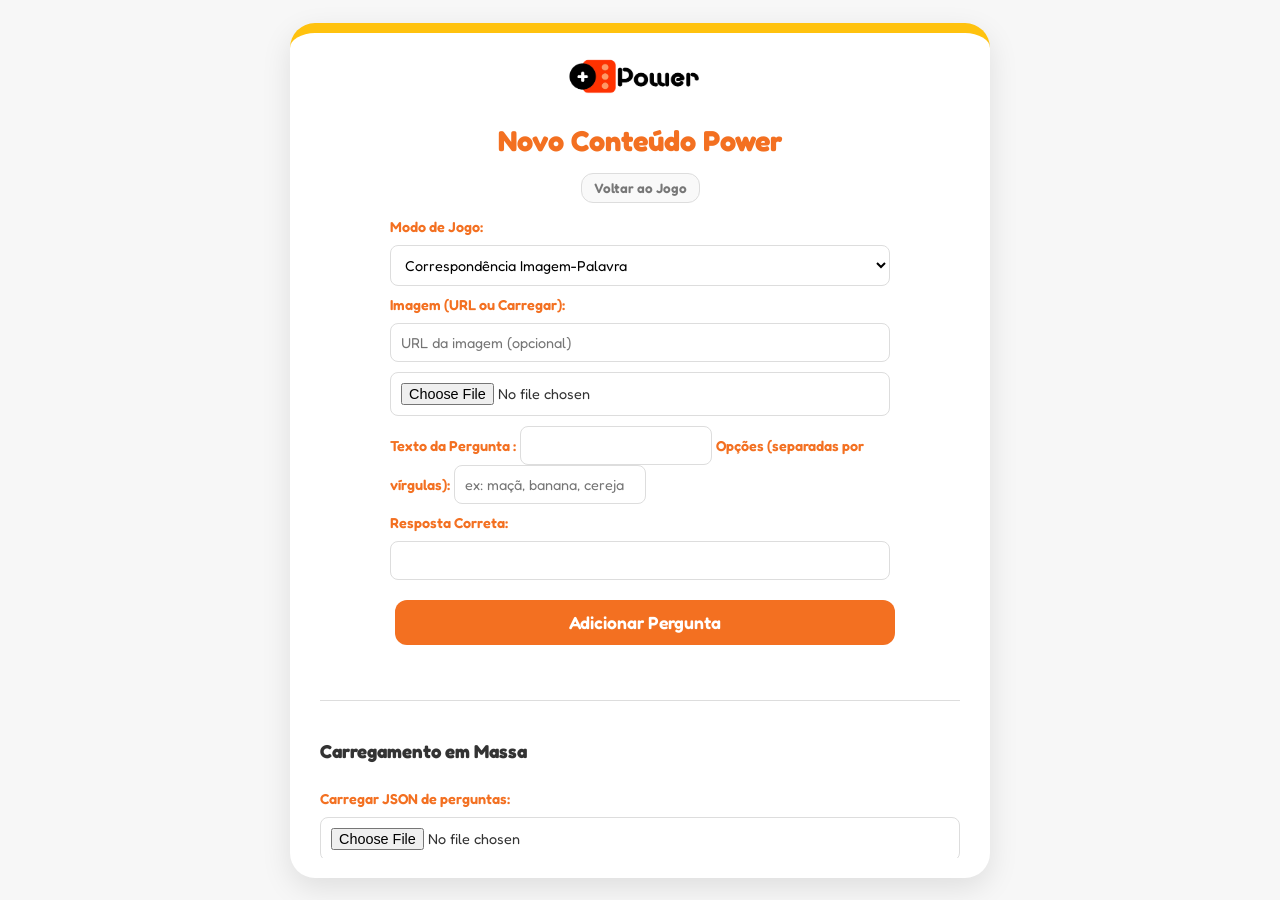
==== commit b64496d8: "adicionado importação através de ficheiros de json" ====
--- a/admin.html
+++ b/admin.html
@@ -19,8 +19,8 @@
             </nav>
         </header>
 
-        <main>
-            <form id="add-question-form" class="admin-form">
+        <main class="screen">
+            <form id="add-question-form" class="admin-form" style="width: 100%; max-width: 500px; padding-bottom: 20px;">
                 <label for="mode">Modo de Jogo:</label>
                 <select id="mode" name="mode" required onchange="updateFormFields()">
                     <option value="image-match">Correspondência Imagem-Palavra</option>
@@ -41,8 +41,24 @@
                 <input type="text" id="correct_answer" name="correct_answer" required>
 
                 <button type="submit" style="background-color: var(--laranja); color: white; border: none; width: 100%; margin-top: 10px;">Adicionar Pergunta</button>
-                <button type="button" onclick="clearData()" style="background-color: #eee; color: #777; border: 1px solid #ddd; width: 100%; margin-top: 20px;">Apagar Todos os Dados</button>
             </form>
+
+            <div class="admin-form" style="margin-top: 30px; padding-top: 20px; border-top: 1px solid #ddd;">
+                <h3>Carregamento em Massa</h3>
+                <label for="json-file">Carregar JSON de perguntas:</label>
+                <input type="file" id="json-file" accept=".json">
+                
+                <div style="margin: 10px 0; display: flex; align-items: center; gap: 8px;">
+                    <input type="checkbox" id="replace-data" style="width: auto; margin: 0;">
+                    <label for="replace-data" style="margin: 0; font-size: 0.9em; color: var(--cinza); font-weight: normal;">Substituir dados existentes (se desmarcado, adiciona aos atuais)</label>
+                </div>
+                
+                <button type="button" onclick="uploadJSON()" style="background-color: var(--azul); color: white; border: none; width: 100%;">Carregar perguntas</button>
+            </div>
+
+            <div style="margin-top: 40px;">
+                <button type="button" onclick="clearData()" style="background-color: #eee; color: #777; border: 1px solid #ddd; width: 100%;">Apagar Todos os Dados</button>
+            </div>
         </main>
     </div>
 
@@ -85,6 +101,48 @@
                 reader.onerror = error => reject(error);
                 reader.readAsDataURL(file);
             });
+        }
+
+        async function uploadJSON() {
+            const fileInput = document.getElementById('json-file');
+            const replaceCheckbox = document.getElementById('replace-data');
+            
+            if (fileInput.files.length === 0) {
+                alert("Por favor, seleciona um ficheiro JSON.");
+                return;
+            }
+
+            const file = fileInput.files[0];
+            const reader = new FileReader();
+
+            reader.onload = (e) => {
+                try {
+                    const uploadedQuestions = JSON.parse(e.target.result);
+                    
+                    if (!Array.isArray(uploadedQuestions)) {
+                        throw new Error("O ficheiro JSON deve conter um array de perguntas.");
+                    }
+
+                    let questionsToSave;
+                    if (replaceCheckbox.checked) {
+                        questionsToSave = uploadedQuestions;
+                    } else {
+                        const storedQuestions = JSON.parse(localStorage.getItem('questions') || '[]');
+                        // Se não houver nada no localStorage, começamos com as initialData (como no script.js)
+                        const baseQuestions = storedQuestions.length > 0 ? storedQuestions : initialData;
+                        questionsToSave = [...baseQuestions, ...uploadedQuestions];
+                    }
+
+                    localStorage.setItem('questions', JSON.stringify(questionsToSave));
+                    localStorage.setItem('questions_version', DATA_VERSION);
+                    alert("Perguntas carregadas com sucesso!");
+                    fileInput.value = '';
+                } catch (error) {
+                    alert("Erro ao ler o ficheiro: " + error.message);
+                }
+            };
+
+            reader.readAsText(file);
         }
 
         form.onsubmit = async (e) => {
--- a/style.css
+++ b/style.css
@@ -1,6 +1,7 @@
 :root {
   --laranja: #F37021;
   --amarelo: #FFC20E;
+  --azul: #3498db;
   --cinza: #333333;
   --branco: #FFFFFF;
   --fundo: #f7f7f7;
@@ -123,11 +124,11 @@
   width: 100%;
   max-width: 320px;
   height: 180px;
-  object-fit: cover;
+  object-fit: contain;
   border-radius: var(--radius-md);
   margin-bottom: 10px;
   border: 1px solid #ddd;
-  background-color: #eee;
+  background-color: #f9f9f9;
   flex-shrink: 0;
 }
 
